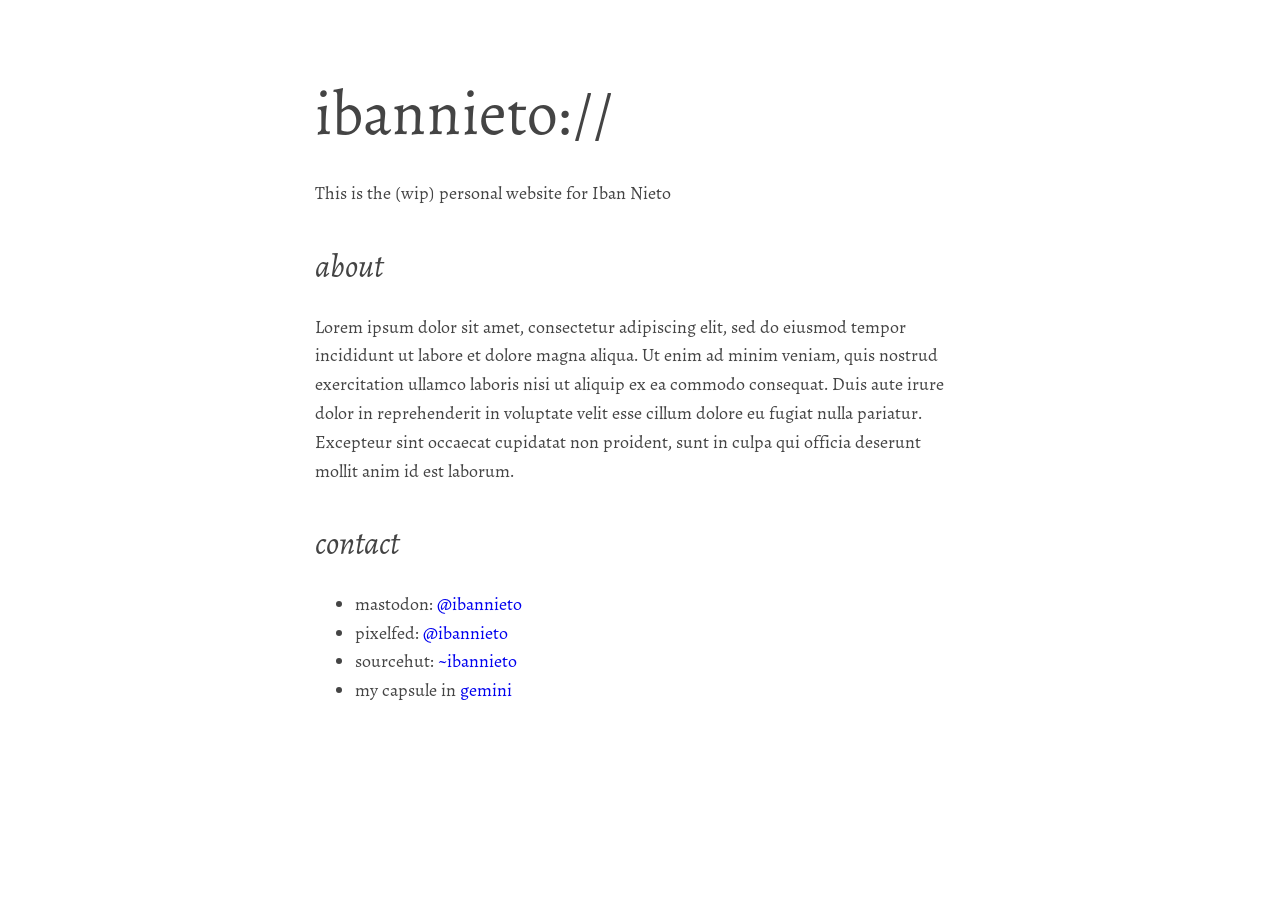
==== about.html @ 6381a746 "First commit" ====
<!DOCTYPE html>
<html lang="en">

<head>
  <meta http-equiv="Content-Type" content="text/html;charset=utf-8">
  <meta name="viewport" content="width=device-width, initial-scale=1.0, user-scalable=yes">
  <meta http-equiv="X-UA-Compatible" content="IE=edge">
  <meta name="author" content="Iban Nieto">
  <meta name="description" content="Iban Nieto website">
  <meta name="keywords" content="iban nieto website homepage">
  <meta name="robots" content="noodp">
  <meta name="theme-color" content="">
  <link rel="canonical" href="https://ibannieto.co.uk/">
  <link rel="stylesheet" href="style.css">
  <!--  
  <link rel="icon" type="image/png" sizes="32x32" href="favicon-32x32.png">
  <link rel="icon" type="image/png" sizes="16x16" href="favicon-16x16.png">
-->
  <title>ibannieto://</title>
</head>

<body>
  <main>
    <h1>ibannieto://</h1>
    This is the (wip) personal website for Iban Nieto
    <h3>about</h3>
    Lorem ipsum dolor sit amet, consectetur adipiscing elit, sed do eiusmod tempor incididunt ut labore et dolore magna
    aliqua. Ut enim ad minim veniam, quis nostrud exercitation ullamco laboris nisi ut aliquip ex ea commodo consequat.
    Duis aute irure dolor in reprehenderit in voluptate velit esse cillum dolore eu fugiat nulla pariatur. Excepteur
    sint occaecat cupidatat non proident, sunt in culpa qui officia deserunt mollit anim id est laborum.
    <h3>contact</h3>
    <ul>
      <li>
        mastodon: <a href="https://mastodon.social/@ibannieto">@ibannieto</a>
      </li>
      <li>
        pixelfed: <a href="https://pixelfed.social/ibannieto">@ibannieto</a>
      </li>
      <li>
        sourcehut: <a href="https://sr.ht/~ibannieto/">~ibannieto</a>
      <li>
        my capsule in <a href="gemini://ibannieto.info">gemini</a>
      </li>
    </ul>
  </main>
</body>

</html>
---- style.css ----
@charset "UTF-8";

@font-face {
  font-family: "Alegreya";
  src: url('alegreyar.otf');
  font-weight: 400;
  font-style: normal;
}

@font-face {
  font-family: "Alegreya";
  src: url('alegreyai.otf');
  font-weight: 400;
  font-style: italic;
}

@font-face {
  font-family: "Alegreya Sans";
  src: url('alegreyam.otf');
  font-weight: 500;
  font-style: normal;
}

@font-face {
  font-family: "Alegreya Sans";
  src: url('alegreyami.otf');
  font-weight: 500;
  font-style: italic;
}

html {
  font-size: 1.2rem;
}

body {
  margin: 40px auto;
  max-width: 650px;
  line-height: 1.6;
  font-family: "Alegreya", Georgia, serif;
  font-size: 18px;
  color: #444;
  padding: 0 10px
}

h1 {
  font-weight: 300;
  margin-top: 4rem;
  margin-bottom: 1.5rem;
  font-size: 3.2rem;
  line-height: 1.2;
}

h2 {
  font-style: italic;
  font-weight: 300;
  margin-top: 2.1rem;
  margin-bottom: 1.4rem;
  font-size: 2.2rem;
  line-height: 1.2;
}

h3 {
  font-style: italic;
  font-weight: 300;
  font-size: 1.7rem;
  margin-top: 2rem;
  margin-bottom: 1.4rem;
  line-height: 1.2;
}

pre {
  font-family: monospace;
  font-weight: normal;
  font-size: 14px;
}

code {
  font-family: monospace;
  font-size: .8rem;
  line-height: 1.6;
  max-width: 66ch;
  min-height: 100%;
}

img {
  text-indent: 0em;
}

a {
  text-decoration: none;
}

* {
  cursor: url(cursor.png), auto;
}

.mode_class {
  /*display: flex;
    justify-content: center;
    padding-top: 200px;*/
  position: absolute;
  bottom: 0;
  right: 0;
  margin-top: 20px;
  margin-right: 20px;
}
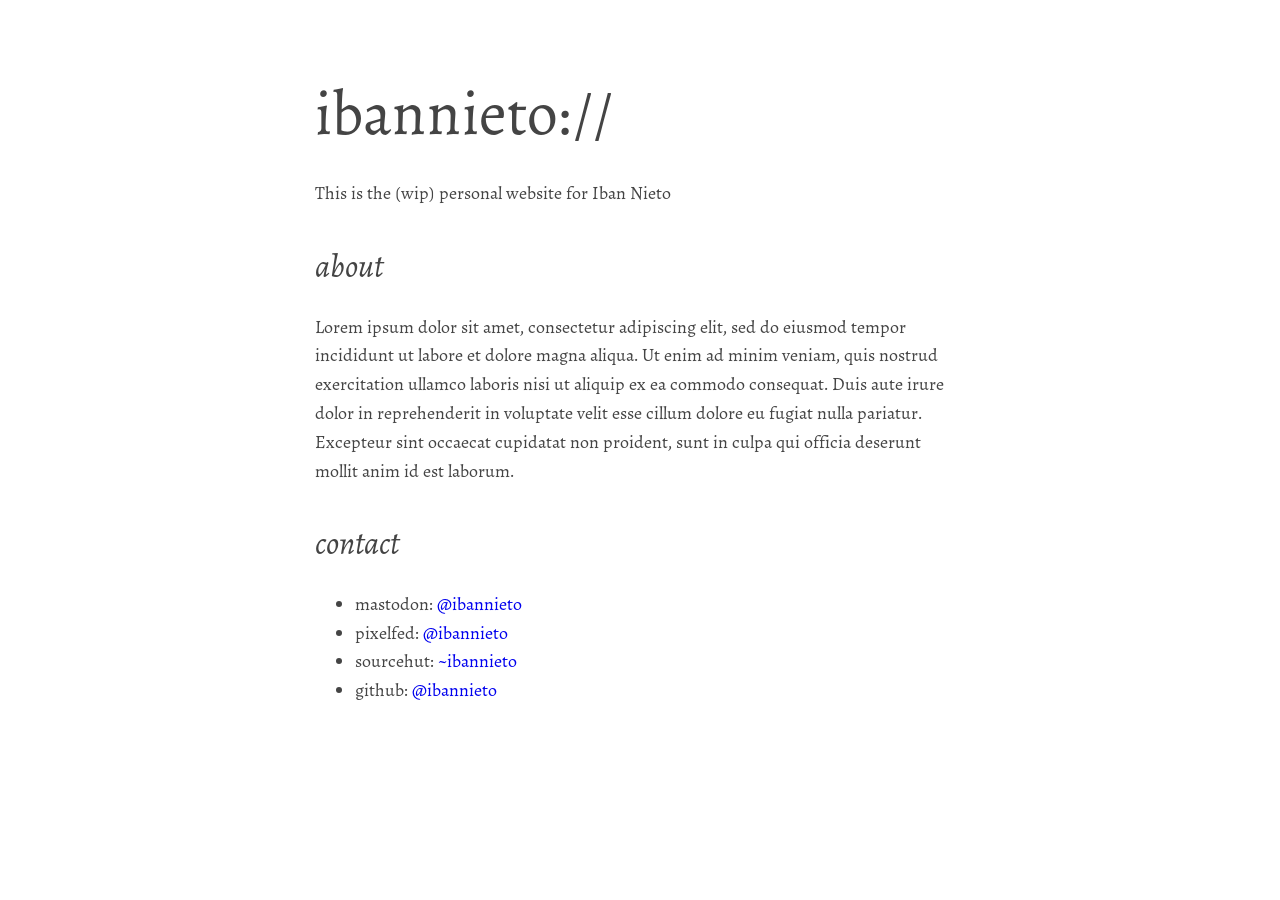
==== commit 57f372e7: "Update about.html" ====
--- a/about.html
+++ b/about.html
@@ -1,48 +1,58 @@
-<!DOCTYPE html>
+<!doctype html>
 <html lang="en">
-
-<head>
-  <meta http-equiv="Content-Type" content="text/html;charset=utf-8">
-  <meta name="viewport" content="width=device-width, initial-scale=1.0, user-scalable=yes">
-  <meta http-equiv="X-UA-Compatible" content="IE=edge">
-  <meta name="author" content="Iban Nieto">
-  <meta name="description" content="Iban Nieto website">
-  <meta name="keywords" content="iban nieto website homepage">
-  <meta name="robots" content="noodp">
-  <meta name="theme-color" content="">
-  <link rel="canonical" href="https://ibannieto.co.uk/">
-  <link rel="stylesheet" href="style.css">
-  <!--  
+    <head>
+        <meta http-equiv="Content-Type" content="text/html;charset=utf-8" />
+        <meta
+            name="viewport"
+            content="width=device-width, initial-scale=1.0, user-scalable=yes"
+        />
+        <meta http-equiv="X-UA-Compatible" content="IE=edge" />
+        <meta name="author" content="Iban Nieto" />
+        <meta name="description" content="Iban Nieto website" />
+        <meta name="keywords" content="iban nieto website homepage" />
+        <meta name="robots" content="noodp" />
+        <meta name="theme-color" content="" />
+        <link rel="canonical" href="https://ibannieto.co.uk/" />
+        <link rel="stylesheet" href="style.css" />
+        <!--
   <link rel="icon" type="image/png" sizes="32x32" href="favicon-32x32.png">
   <link rel="icon" type="image/png" sizes="16x16" href="favicon-16x16.png">
 -->
-  <title>ibannieto://</title>
-</head>
+        <title>ibannieto://</title>
+    </head>
 
-<body>
-  <main>
-    <h1>ibannieto://</h1>
-    This is the (wip) personal website for Iban Nieto
-    <h3>about</h3>
-    Lorem ipsum dolor sit amet, consectetur adipiscing elit, sed do eiusmod tempor incididunt ut labore et dolore magna
-    aliqua. Ut enim ad minim veniam, quis nostrud exercitation ullamco laboris nisi ut aliquip ex ea commodo consequat.
-    Duis aute irure dolor in reprehenderit in voluptate velit esse cillum dolore eu fugiat nulla pariatur. Excepteur
-    sint occaecat cupidatat non proident, sunt in culpa qui officia deserunt mollit anim id est laborum.
-    <h3>contact</h3>
-    <ul>
-      <li>
-        mastodon: <a href="https://mastodon.social/@ibannieto">@ibannieto</a>
-      </li>
-      <li>
-        pixelfed: <a href="https://pixelfed.social/ibannieto">@ibannieto</a>
-      </li>
-      <li>
-        sourcehut: <a href="https://sr.ht/~ibannieto/">~ibannieto</a>
-      <li>
-        my capsule in <a href="gemini://ibannieto.info">gemini</a>
-      </li>
-    </ul>
-  </main>
-</body>
+    <body>
+        <main>
+            <h1>ibannieto://</h1>
+            This is the (wip) personal website for Iban Nieto
+            <h3>about</h3>
+            Lorem ipsum dolor sit amet, consectetur adipiscing elit, sed do
+            eiusmod tempor incididunt ut labore et dolore magna aliqua. Ut enim
+            ad minim veniam, quis nostrud exercitation ullamco laboris nisi ut
+            aliquip ex ea commodo consequat. Duis aute irure dolor in
+            reprehenderit in voluptate velit esse cillum dolore eu fugiat nulla
+            pariatur. Excepteur sint occaecat cupidatat non proident, sunt in
+            culpa qui officia deserunt mollit anim id est laborum.
+            <h3>contact</h3>
+            <ul>
+                <li>
+                    mastodon:
+                    <a href="https://mastodon.social/@ibannieto">@ibannieto</a>
+                </li>
+                <li>
+                    pixelfed:
+                    <a href="https://pixelfed.social/ibannieto">@ibannieto</a>
+                </li>
+                <li>
+                    sourcehut:
+                    <a href="https://sr.ht/~ibannieto/">~ibannieto</a>
+                </li>
 
-</html>+                <li>
+                    github:
+                    <a href="https://github.com/ibannieto">@ibannieto</a>
+                </li>
+            </ul>
+        </main>
+    </body>
+</html>
